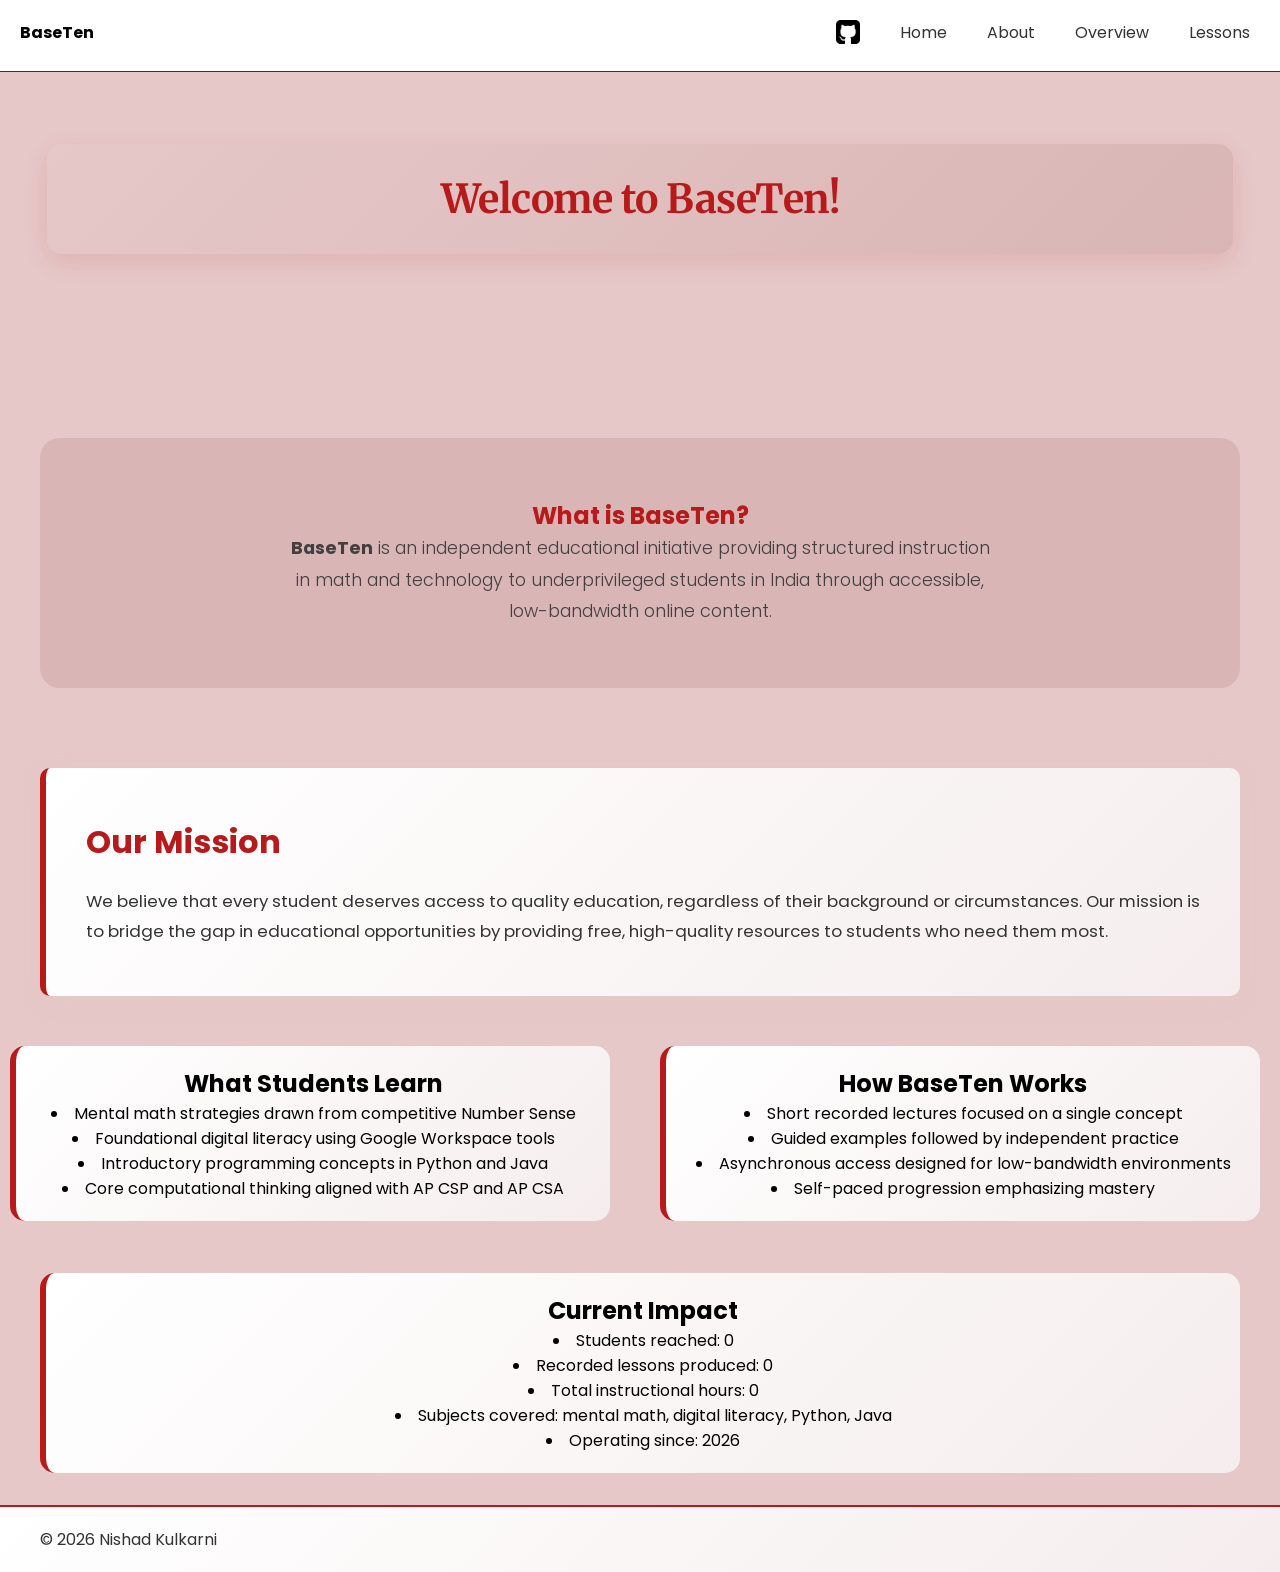
==== index.html @ c650d75f "initial website code" ====
<!DOCTYPE html>
<html>
    
    <head>
      <link rel="stylesheet" href="css/styles.css">
      <meta name="viewport" content="width=device-width, initial-scale=1.0" />
      <meta charset="UTF-8"> 
      <title>BaseTen</title>
    </head>
    <body>
        <nav class="nav">
          <ul>
            <li>
              BaseTen
            </li>
            <li><a href="https://github.com/nishad-kulkarni">
              <img src="img/github-sign.png" alt="GitHub">
            </a></li>
            <li class = "nav-item1"><a href="index.html">
              Home
            </a></li>
           <li><a href="about.html">
              About
            </a></li>
            <li><a href="overview.html">
              Overview
            </a></li>
            <li><a href="lessons.html">
              Lessons
            </a></li>
          </ul>
        </nav>
        <header class = "site-header">
        <h1 class = "welcome">Welcome to BaseTen!</h1>
        </header>
        <main>
        <section class="hero-section">
          <div class="hero-card">
            <h1>What is BaseTen?</h1>
            <p class="hero-description"><strong>BaseTen</strong> is an independent educational initiative providing structured instruction in math and technology to underprivileged students in India through accessible, low-bandwidth online content.</p>
          </div>
        </section>
        <section class="mission-section">
          <div class="mission-card">
          <h2>Our Mission</h2>
            <p class="mission-text">We believe that every student deserves access to quality education, regardless of their background or circumstances. Our mission is to bridge the gap in educational opportunities by providing free, high-quality resources to students who need them most.</p>
          </div>
        </section>
       <div class = "x">
       <section class = "left">
    <h2>What Students Learn</h2>
    <ul>
        <li>Mental math strategies drawn from competitive Number Sense</li>
        <li>Foundational digital literacy using Google Workspace tools</li>
        <li>Introductory programming concepts in Python and Java</li>
        <li>Core computational thinking aligned with AP CSP and AP CSA</li>
    </ul>

    </section>
    <section class = "right">
    <h2>How BaseTen Works</h2>
    <ul>
        <li>Short recorded lectures focused on a single concept</li>
        <li>Guided examples followed by independent practice</li>
        <li>Asynchronous access designed for low-bandwidth environments</li>
        <li>Self-paced progression emphasizing mastery</li>
    </ul>
  </section>
  </div>
      <section class = "quant">
      <h2>Current Impact</h2>
        <ul>
          <li>Students reached: 0</li>
          <li>Recorded lessons produced: 0</li>
          <li>Total instructional hours: 0</li>
          <li>Subjects covered: mental math, digital literacy, Python, Java</li>
          <li>Operating since: 2026</li>
        </ul>
      </section>
    </main>
    <footer>
      <p>&copy; 2026 Nishad Kulkarni</p>
  </footer>
    </body>
</html>
---- css/styles.css ----
@import url('https://fonts.googleapis.com/css2?family=Merriweather:ital,opsz,wght@0,18..144,300..900;1,18..144,300..900&display=swap');
@import url('https://fonts.googleapis.com/css2?family=Poppins:ital,wght@0,100;0,200;0,300;0,400;0,500;0,600;0,700;0,800;0,900;1,100;1,200;1,300;1,400;1,500;1,600;1,700;1,800;1,900&display=swap');

* {
    margin: 0;
    padding: 0;
    box-sizing: border-box;
}
:root {
    --primary-color: #b71a1a;
    --secondary-color: #e6c8c8;
    --text-color: #333;
}
html {
    font-family: Poppins, Merriweather, sans-serif;
}
.welcome {
    font-family: Merriweather, Poppins, sans-serif;
    padding: 30px 40px;
    border-radius: 15px;
    margin: 80px 15px 40px 15px;
    text-align: center;
    background: linear-gradient(135deg, var(--secondary-color) 0%, #d9b5b5 100%);
    border: none;
    box-shadow: 0 8px 24px rgba(183, 26, 26, 0.12);
    font-size: 2.5em;
    font-weight: 700;
    color: var(--primary-color);
    letter-spacing: -0.5px;
    transition: all 0.3s ease;
}
.welcome:hover {
    box-shadow: 0 12px 32px rgba(183, 26, 26, 0.18);
    transform: translateY(-3px);
    background: linear-gradient(135deg, #d9b5b5 0%, #c9a5a5 100%);
}
.text-container p {
    text-align: center;
    font-size: 16px;
    font-weight: normal;
    margin: 5px 0px 0px 20px;
    
}
/* Navigation */
.nav {
    position: fixed;
    top: 0;
    width: 100%;
    background-color: #ffffff;
    z-index: 1000;
    border-bottom: 1px solid var(--text-color);
}
.nav ul {
  list-style: none;
  display: flex;
  gap: 20px;
  padding: 10px;
  margin: 10px;
  justify-content: center;

}
.nav a {
    font-family: "Poppins", sans-serif;
    text-decoration: none;
    color: var(--text-color);
    padding: 10px 10px;
    transition: all 0.3s ease;
}
.nav a img {
    width: 24px;
    height: 24px;
}

.nav a:hover {
    color: var(--primary-color);
    font-size: 1.1em;
}
nav li:first-child {
    margin-right: auto;
    font-weight: bold;
}

header, section {
    margin: 2em auto;
    width: min(75em, 100%);
    background-color: var(--secondary-color); 
    padding: min(2em, 15%);
}
.flex-container {
    display: flex;
    justify-content: space-between;
    align-items: center;
    flex: 0 1 34em;
}
body {
  margin: 0;
  padding: 0;
  width: 100%;
  min-height: 100vh;
  display: flex;
  flex-direction: column;
  background-color: var(--secondary-color);
  overflow-x: hidden;
}
body > header,
body > main,
body > footer {
  width: 100%;
}
main {
    flex: 1;
    display: flex;
    flex-direction: column;
}

.x {
    display: flex;
    gap: 20px;

}
.left, .right {
    border-left: 6px solid var(--primary-color);
    flex: 2;
    text-align: center;
    background: linear-gradient(135deg, #ffffff 0%, #f5eded 100%);
    padding: 20px;
    margin: 10px 20px 20px 10px;
    border-radius: 15px;
    transition: all 0.3s ease;
    background: linear-gradient(135deg, #ffffff 0%, #f5eded 100%);
}
.x ul {
    list-style-position: inside;
    padding: 0;
    margin: 0;
}
.left a, .right a{
    text-decoration: none;
    color: black;
}
.quant {
    border-left: 6px solid var(--primary-color);
    text-align: center;
    list-style-position: inside;
    display: block;
    padding: 20px;

    border-radius: 15px;
    background: linear-gradient(135deg, #ffffff 0%, #f5eded 100%);
    transition: all 0.3s ease;
}
.subheading {
    font-family: Poppins, Merriweather, sans-serif;
    text-align: center;
    margin: 0 0 15px 0;
    font-size: 1.5em;
}
#subject-title {
    font-family: Poppins, Merriweather, sans-serif;
    text-align: center;
    margin: 20px 0;
    font-size: 2.5em;
}
/* Hero Section */
.hero-section {
    background: #d9b5b5;
    padding: 60px 20px;
    margin: 80px auto 40px;
    width: min(75em, 100%);
    border-radius: 20px;
}

.hero-card {
    text-align: center;
    color: var(--primary-color);
}

.hero-section .question {
    font-size: 2.5em;
    margin-bottom: 20px;
    font-weight: 700;
    letter-spacing: -0.5px;
    color: var(--primary-color);
}

.hero-description {
    font-size: 1.1em;
    line-height: 1.8;
    max-width: 700px;
    margin: 0 auto;
    font-weight: 300;
    color: var(--text-color);
    opacity: 0.9;
}
/* Mission Section */
.mission-section {
    margin: 40px auto;
    width: min(75em, 100%);
    padding: 0;
    background-color: transparent;
}

.mission-card, .pop {
    background: linear-gradient(135deg, #ffffff 0%, #f5eded 100%);
    border-left: 6px solid var(--primary-color);
    padding: 50px 40px;
    border-radius: 10px;
    box-shadow: 0 8px 24px rgba(230, 200, 200, 0.15);
    transition: all 0.3s ease;
}

.mission-card:hover, .left:hover, .right:hover, .quant:hover, .pop:hover {
    box-shadow: 0 12px 32px rgba(230, 200, 200, 0.25);
    transform: translateY(-4px);
    background: linear-gradient(135deg, #faf8f7 0%, #f0e5dd 100%);
}

.mission-card h2 {
    color: var(--primary-color);
    font-size: 2em;
    margin-bottom: 20px;
    font-weight: 700;
}
.mission-text {
    font-size: 1.05em;
    line-height: 1.8;
    color: var(--text-color);
    font-weight: 400;
}
.overview-section {
    margin: 40px auto;
    width: min(75em, 100%);
    padding: 30px;
    background-color: #d9b5b5;
    border-radius: 20px;


}
.problem-card h1 {
    color: black;
}
.problem-card {
    font-size: 1.1em;
    text-align: left;
    color: var(--text-color)
}
.target {
    display: flex;
    justify-content: space-between;
    align-items: center;
    margin: 50px auto;
    width: min(75em, 100%);
    gap: 240px;
}
.image1 {
    width: 100%;
    margin: 0 auto;
}
.subheading {
    font-family: Poppins, Merriweather, sans-serif;
    text-align: center;
    margin: 0 0 15px 0;
    font-size: 1.5em;
    background: linear-gradient(90deg, #997575 0%, #7d5a5a 100%);
    border-radius: 10px;
    color: white;
    padding: 10px;
    transition: all 0.3s ease;
}
.subheading:hover {
  transform: translateY(-4px) scale(1.01);
  box-shadow: 0 14px 36px rgba(125,90,90,0.18);
  background: linear-gradient(90deg, #876161 0%, #6b4545 100%);
  letter-spacing: -0.4px;
}

/* Footer */
footer {
    background: linear-gradient(135deg, #ffffff 0%, #f5eded 100%);
    border-top: 2px solid var(--primary-color);
    padding: 20px 40px;
    width: 100%;
    box-sizing: border-box;
}
footer p {
    margin: 0;
    font-family: Poppins, Merriweather, sans-serif;
    color: var(--text-color);
}
main {
    flex: 1;
}
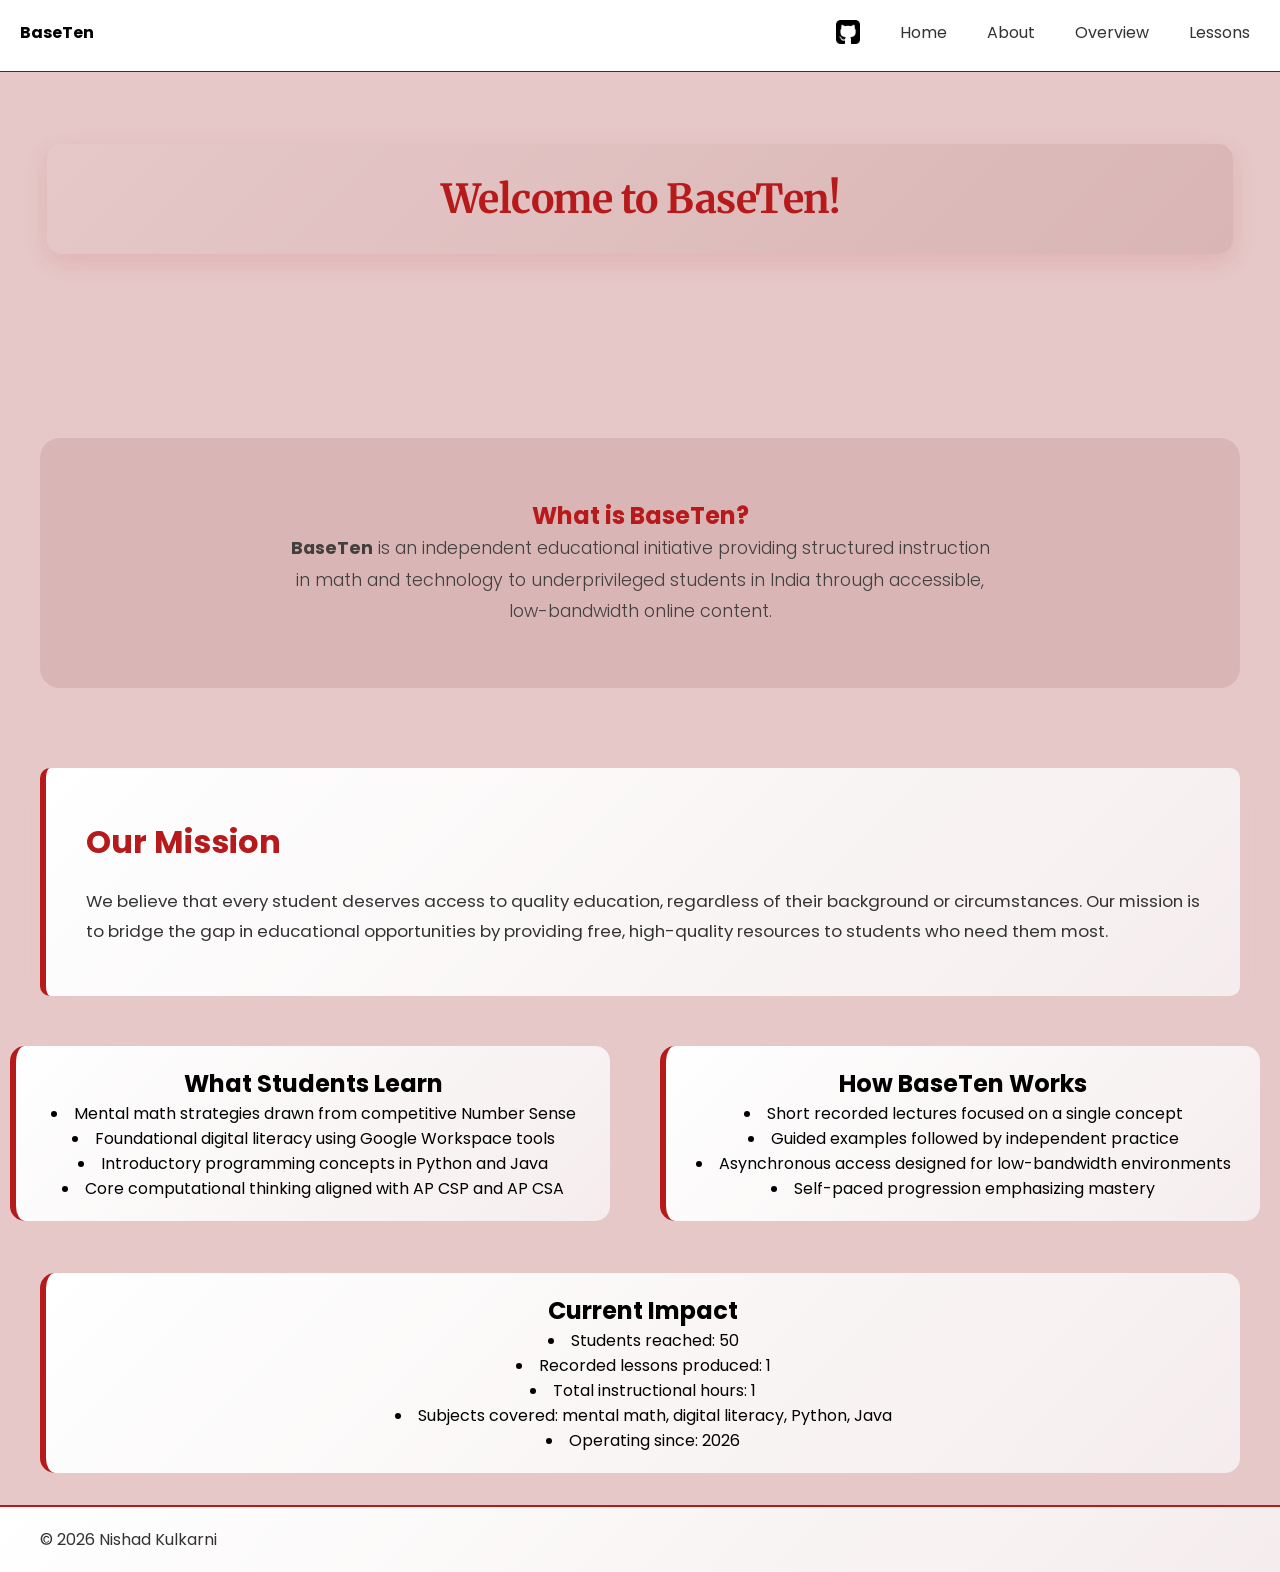
==== commit 5bbccf2e: "Added first lesson metrics" ====
--- a/index.html
+++ b/index.html
@@ -70,9 +70,9 @@
       <section class = "quant">
       <h2>Current Impact</h2>
         <ul>
-          <li>Students reached: 0</li>
-          <li>Recorded lessons produced: 0</li>
-          <li>Total instructional hours: 0</li>
+          <li>Students reached: 50</li>
+          <li>Recorded lessons produced: 1</li>
+          <li>Total instructional hours: 1</li>
           <li>Subjects covered: mental math, digital literacy, Python, Java</li>
           <li>Operating since: 2026</li>
         </ul>
@@ -82,4 +82,4 @@
       <p>&copy; 2026 Nishad Kulkarni</p>
   </footer>
     </body>
-</html>+</html>
